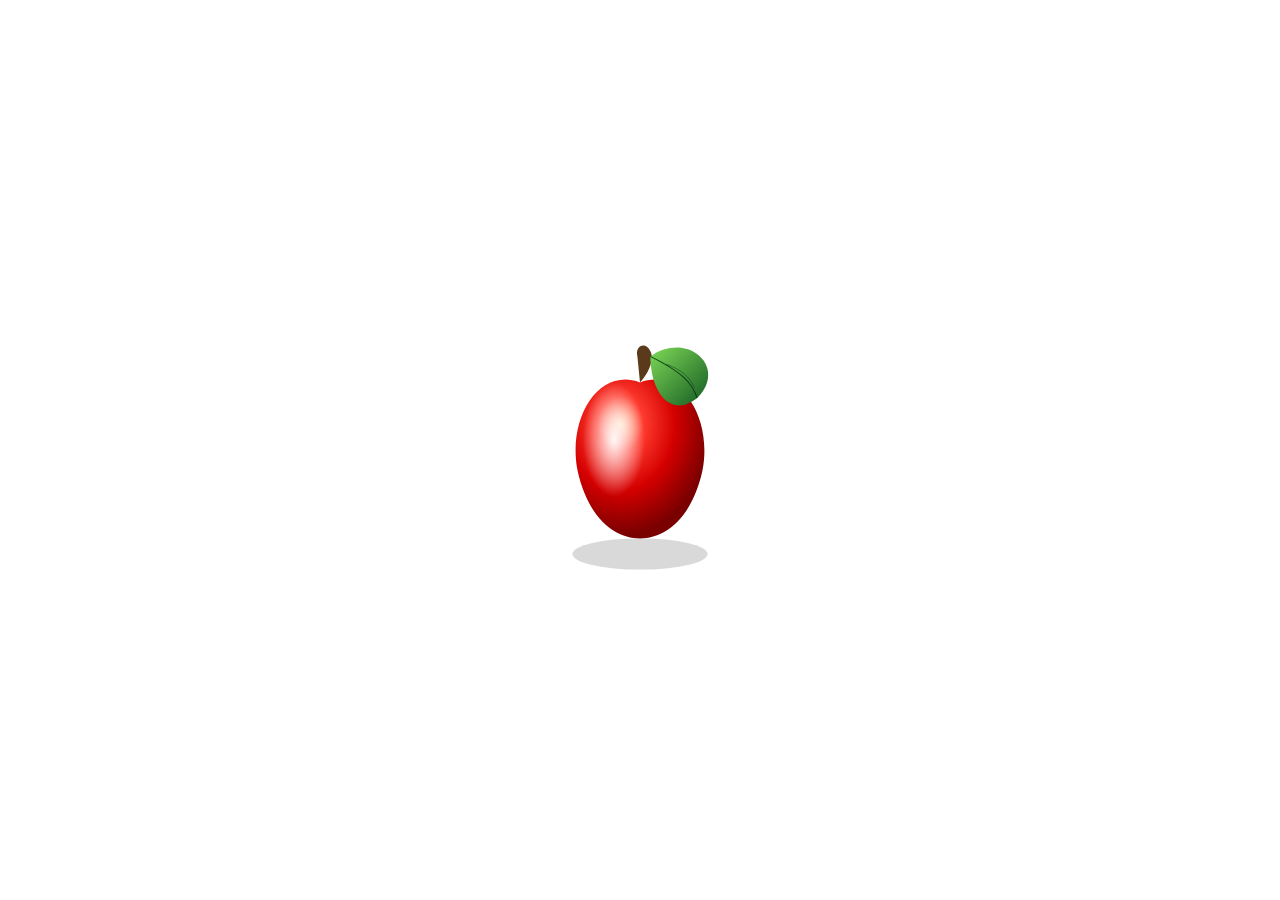
==== templates/index.html @ e96c5caf "First commit" ====
<!DOCTYPE html>
<html>
<head>
<title>Realistic Apple</title>
<style>
body{
    margin:0;
    height:100vh;
    background:white;
    display:flex;
    justify-content:center;
    align-items:center;
}
svg{
    width:260px;   /* 👈 size reduced */
}
</style>
</head>
<body>

<svg viewBox="0 0 500 600">

<defs>
<radialGradient id="appleGrad" cx="35%" cy="28%" r="70%">
  <stop offset="0%" stop-color="#ffd6b3"/>
  <stop offset="25%" stop-color="#ff3b2f"/>
  <stop offset="60%" stop-color="#d40000"/>
  <stop offset="100%" stop-color="#7a0000"/>
</radialGradient>

<radialGradient id="shineGrad">
  <stop offset="0%" stop-color="white" stop-opacity="0.95"/>
  <stop offset="100%" stop-color="white" stop-opacity="0"/>
</radialGradient>

<linearGradient id="leafGrad" x1="0%" y1="0%" x2="100%" y2="100%">
  <stop offset="0%" stop-color="#7ed957"/>
  <stop offset="100%" stop-color="#145a22"/>
</linearGradient>
</defs>

<!-- Shadow -->
<ellipse cx="250" cy="500" rx="130" ry="30"
fill="black" opacity="0.15"/>

<!-- Apple Body -->
<path d="
M250 170
C170 140 110 240 130 340
C150 430 200 470 250 470
C300 470 350 430 370 340
C390 240 330 140 250 170
Z"
fill="url(#appleGrad)"/>

<!-- Shine -->
<ellipse cx="200" cy="280" rx="60" ry="110"
fill="url(#shineGrad)"/>

<!-- Stem -->
<path d="
M245 120
C240 100 260 90 270 110
C280 130 260 160 250 170"
fill="#5a3a1b"/>

<!-- Leaf -->
<path d="
M270 120
C340 70 420 140 360 200
C310 240 270 190 270 120
Z"
fill="url(#leafGrad)"/>

<!-- Leaf veins -->
<path d="M270 120 C330 150 350 170 360 200"
stroke="#0e3d16" stroke-width="2" fill="none"/>

<path d="M300 135 C330 145 345 160 355 180"
stroke="#0e3d16" stroke-width="1" fill="none"/>

</svg>

</body>
</html>
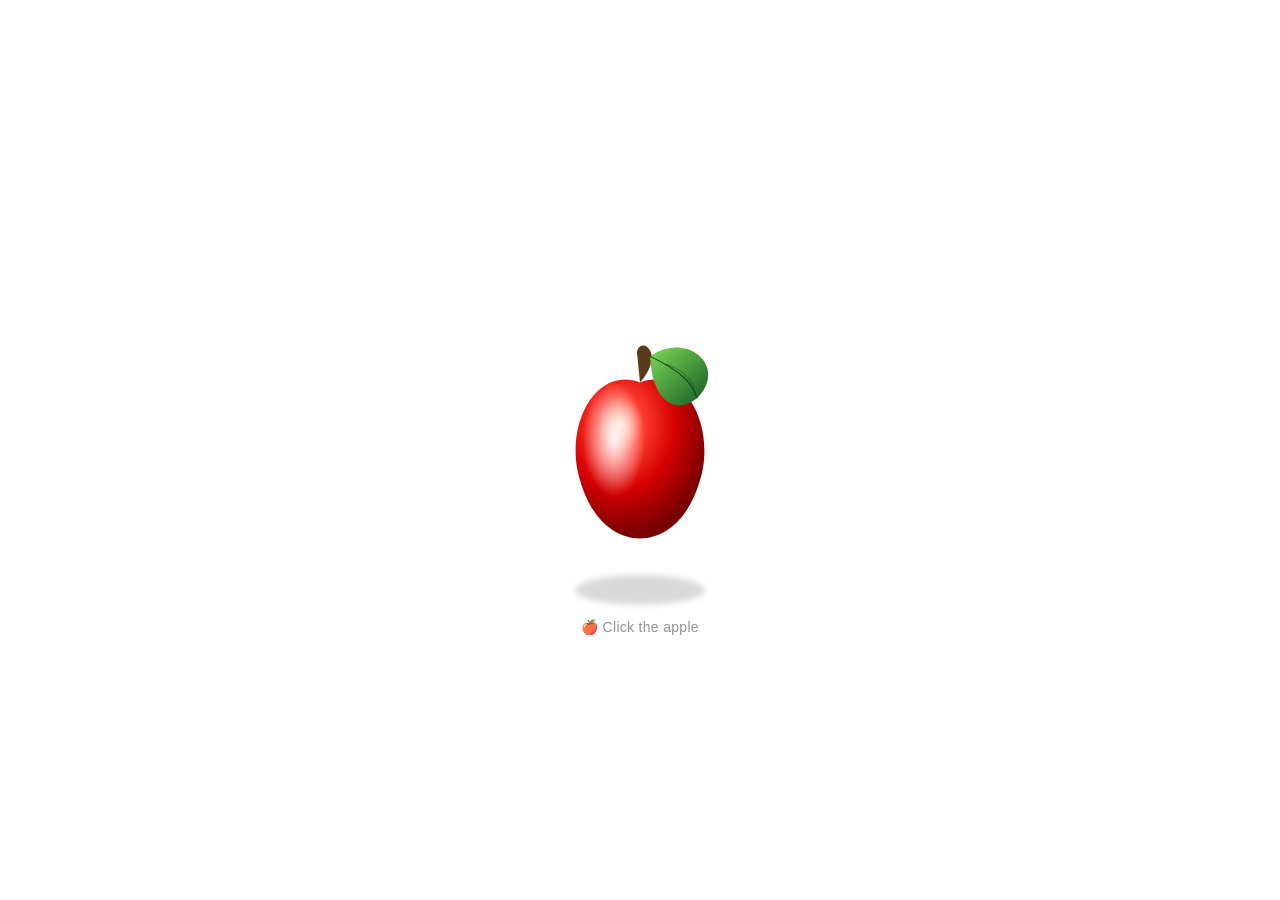
==== commit f6378df9: "Add interactive apple bounce animation" ====
--- a/templates/index.html
+++ b/templates/index.html
@@ -1,85 +1,463 @@
 <!DOCTYPE html>
 <html>
 <head>
+
 <title>Realistic Apple</title>
+
 <style>
+
 body{
     margin:0;
     height:100vh;
     background:white;
+
     display:flex;
     justify-content:center;
     align-items:center;
-}
-svg{
-    width:260px;   /* 👈 size reduced */
-}
+
+    font-family:Arial, sans-serif;
+}
+
+
+/* Main area */
+
+.apple-container{
+
+    width:260px;
+    height:360px;
+
+    display:flex;
+    justify-content:center;
+    align-items:center;
+
+    position:relative;
+
+    cursor:pointer;
+}
+
+
+/* Apple */
+
+#apple{
+
+    width:260px;
+
+    position:absolute;
+
+    z-index:2;
+
+}
+
+
+/* Shadow */
+
+#shadow{
+
+    position:absolute;
+
+    width:130px;
+    height:30px;
+
+    background:black;
+
+    opacity:0.15;
+
+    border-radius:50%;
+
+    bottom:25px;
+
+    filter:blur(3px);
+
+    z-index:1;
+}
+
+
+/* Hint */
+
+#hint{
+
+    position:absolute;
+
+    bottom:-5px;
+
+    font-size:14px;
+
+    color:#777;
+
+    letter-spacing:0.3px;
+
+    opacity:0.8;
+
+    transition:
+        opacity 0.3s ease,
+        transform 0.3s ease;
+
+}
+
+
+/* Hide hint after click */
+
+#hint.hide{
+
+    opacity:0;
+
+    transform:translateY(5px);
+
+}
+
+
+/* Apple movement */
+
+.apple-move{
+
+    animation:
+        appleBounce
+        0.7s
+        cubic-bezier(.25,.8,.25,1);
+
+}
+
+
+/* Shadow movement */
+
+.shadow-move{
+
+    animation:
+        shadowBounce
+        0.7s
+        cubic-bezier(.25,.8,.25,1);
+
+}
+
+
+/* Apple animation */
+
+@keyframes appleBounce{
+
+    0%{
+
+        transform:
+            translateY(0)
+            scaleX(1)
+            scaleY(1);
+
+    }
+
+    25%{
+
+        transform:
+            translateY(-18px)
+            scaleX(0.99)
+            scaleY(1.01);
+
+    }
+
+    55%{
+
+        transform:
+            translateY(-4px)
+            scaleX(1)
+            scaleY(1);
+
+    }
+
+    72%{
+
+        transform:
+            translateY(3px)
+            scaleX(1.015)
+            scaleY(0.985);
+
+    }
+
+    100%{
+
+        transform:
+            translateY(0)
+            scaleX(1)
+            scaleY(1);
+
+    }
+
+}
+
+
+/* Shadow animation */
+
+@keyframes shadowBounce{
+
+    0%{
+
+        transform:scaleX(1);
+
+        opacity:0.15;
+
+    }
+
+    25%{
+
+        transform:scaleX(0.72);
+
+        opacity:0.08;
+
+    }
+
+    55%{
+
+        transform:scaleX(0.92);
+
+        opacity:0.12;
+
+    }
+
+    72%{
+
+        transform:scaleX(1.08);
+
+        opacity:0.17;
+
+    }
+
+    100%{
+
+        transform:scaleX(1);
+
+        opacity:0.15;
+
+    }
+
+}
+
 </style>
+
 </head>
+
+
 <body>
 
-<svg viewBox="0 0 500 600">
-
-<defs>
-<radialGradient id="appleGrad" cx="35%" cy="28%" r="70%">
-  <stop offset="0%" stop-color="#ffd6b3"/>
-  <stop offset="25%" stop-color="#ff3b2f"/>
-  <stop offset="60%" stop-color="#d40000"/>
-  <stop offset="100%" stop-color="#7a0000"/>
-</radialGradient>
-
-<radialGradient id="shineGrad">
-  <stop offset="0%" stop-color="white" stop-opacity="0.95"/>
-  <stop offset="100%" stop-color="white" stop-opacity="0"/>
-</radialGradient>
-
-<linearGradient id="leafGrad" x1="0%" y1="0%" x2="100%" y2="100%">
-  <stop offset="0%" stop-color="#7ed957"/>
-  <stop offset="100%" stop-color="#145a22"/>
-</linearGradient>
-</defs>
-
-<!-- Shadow -->
-<ellipse cx="250" cy="500" rx="130" ry="30"
-fill="black" opacity="0.15"/>
-
-<!-- Apple Body -->
-<path d="
-M250 170
-C170 140 110 240 130 340
-C150 430 200 470 250 470
-C300 470 350 430 370 340
-C390 240 330 140 250 170
-Z"
-fill="url(#appleGrad)"/>
-
-<!-- Shine -->
-<ellipse cx="200" cy="280" rx="60" ry="110"
-fill="url(#shineGrad)"/>
-
-<!-- Stem -->
-<path d="
-M245 120
-C240 100 260 90 270 110
-C280 130 260 160 250 170"
-fill="#5a3a1b"/>
-
-<!-- Leaf -->
-<path d="
-M270 120
-C340 70 420 140 360 200
-C310 240 270 190 270 120
-Z"
-fill="url(#leafGrad)"/>
-
-<!-- Leaf veins -->
-<path d="M270 120 C330 150 350 170 360 200"
-stroke="#0e3d16" stroke-width="2" fill="none"/>
-
-<path d="M300 135 C330 145 345 160 355 180"
-stroke="#0e3d16" stroke-width="1" fill="none"/>
-
-</svg>
+
+<div class="apple-container">
+
+
+    <!-- Shadow -->
+
+    <div id="shadow"></div>
+
+
+    <!-- Apple -->
+
+    <svg
+        id="apple"
+        viewBox="0 0 500 600"
+    >
+
+        <defs>
+
+
+            <!-- Apple Gradient -->
+
+            <radialGradient
+                id="appleGrad"
+                cx="35%"
+                cy="28%"
+                r="70%"
+            >
+
+                <stop
+                    offset="0%"
+                    stop-color="#ffd6b3"
+                />
+
+                <stop
+                    offset="25%"
+                    stop-color="#ff3b2f"
+                />
+
+                <stop
+                    offset="60%"
+                    stop-color="#d40000"
+                />
+
+                <stop
+                    offset="100%"
+                    stop-color="#7a0000"
+                />
+
+            </radialGradient>
+
+
+            <!-- Shine -->
+
+            <radialGradient id="shineGrad">
+
+                <stop
+                    offset="0%"
+                    stop-color="white"
+                    stop-opacity="0.95"
+                />
+
+                <stop
+                    offset="100%"
+                    stop-color="white"
+                    stop-opacity="0"
+                />
+
+            </radialGradient>
+
+
+            <!-- Leaf -->
+
+            <linearGradient
+                id="leafGrad"
+                x1="0%"
+                y1="0%"
+                x2="100%"
+                y2="100%"
+            >
+
+                <stop
+                    offset="0%"
+                    stop-color="#7ed957"
+                />
+
+                <stop
+                    offset="100%"
+                    stop-color="#145a22"
+                />
+
+            </linearGradient>
+
+        </defs>
+
+
+        <!-- Apple Body -->
+
+        <path
+            d="
+            M250 170
+            C170 140 110 240 130 340
+            C150 430 200 470 250 470
+            C300 470 350 430 370 340
+            C390 240 330 140 250 170
+            Z
+            "
+            fill="url(#appleGrad)"
+        />
+
+
+        <!-- Shine -->
+
+        <ellipse
+            cx="200"
+            cy="280"
+            rx="60"
+            ry="110"
+            fill="url(#shineGrad)"
+        />
+
+
+        <!-- Stem -->
+
+        <path
+            d="
+            M245 120
+            C240 100 260 90 270 110
+            C280 130 260 160 250 170
+            "
+            fill="#5a3a1b"
+        />
+
+
+        <!-- Leaf -->
+
+        <path
+            d="
+            M270 120
+            C340 70 420 140 360 200
+            C310 240 270 190 270 120
+            Z
+            "
+            fill="url(#leafGrad)"
+        />
+
+
+        <!-- Leaf Vein -->
+
+        <path
+            d="
+            M270 120
+            C330 150 350 170 360 200
+            "
+            stroke="#0e3d16"
+            stroke-width="2"
+            fill="none"
+        />
+
+
+        <path
+            d="
+            M300 135
+            C330 145 345 160 355 180
+            "
+            stroke="#0e3d16"
+            stroke-width="1"
+            fill="none"
+        />
+
+    </svg>
+
+
+    <!-- User Hint -->
+
+    <div id="hint">
+        🍎 Click the apple
+    </div>
+
+
+</div>
+
+
+<script>
+
+const apple = document.getElementById("apple");
+
+const shadow = document.getElementById("shadow");
+
+const hint = document.getElementById("hint");
+
+
+apple.addEventListener("click", () => {
+
+
+    /* Hide hint */
+
+    hint.classList.add("hide");
+
+
+    /* Remove previous animation */
+
+    apple.classList.remove("apple-move");
+
+    shadow.classList.remove("shadow-move");
+
+
+    /* Restart animation */
+
+    void apple.offsetWidth;
+
+    void shadow.offsetWidth;
+
+
+    /* Start animation */
+
+    apple.classList.add("apple-move");
+
+    shadow.classList.add("shadow-move");
+
+});
+
+</script>
+
 
 </body>
 </html>
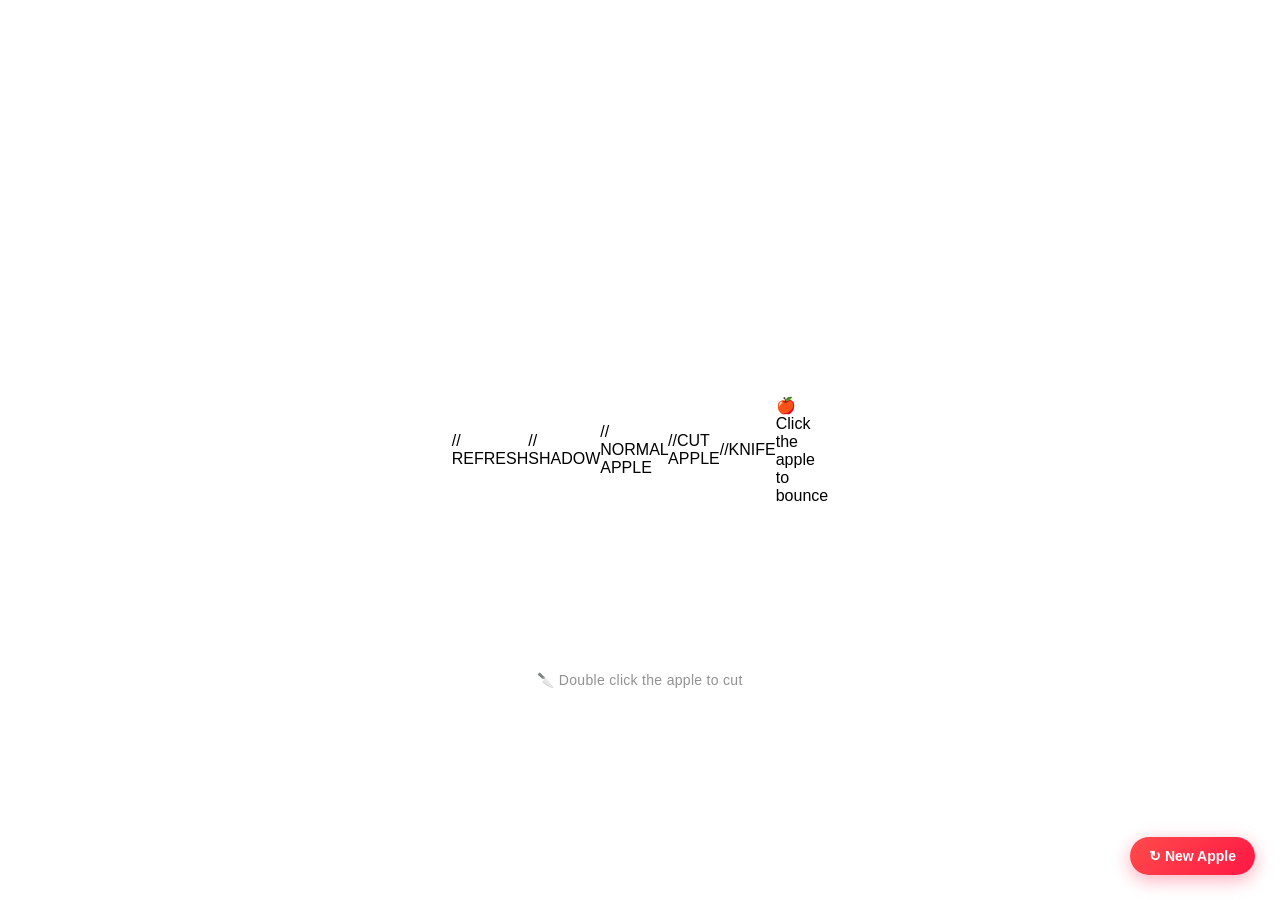
==== commit 12023cc5: "Improve apple cutting animation" ====
--- a/templates/index.html
+++ b/templates/index.html
@@ -1,336 +1,532 @@
 <!DOCTYPE html>
 <html>
 <head>
-
 <title>Realistic Apple</title>
-
 <style>
 
 body{
     margin:0;
     height:100vh;
     background:white;
-
     display:flex;
     justify-content:center;
     align-items:center;
-
-    font-family:Arial, sans-serif;
-}
-
-
-/* Main area */
+    font-family:Arial,sans-serif;
+    overflow:hidden;
+}
 
 .apple-container{
-
-    width:260px;
-    height:360px;
-
+    width:360px;
+    height:420px;
     display:flex;
     justify-content:center;
     align-items:center;
-
     position:relative;
-
+}
+
+#refreshBtn{
+    position:fixed;
+    right:25px;
+    bottom:25px;
+    padding:11px 19px;
+    border:none;
+    border-radius:25px;
+    background:linear-gradient(
+        135deg,
+        #ff4b4b,
+        #ff1744
+    );
+    color:white;
+    font-size:14px;
+    font-weight:bold;
     cursor:pointer;
-}
-
-
-/* Apple */
+    box-shadow:
+        0 5px 18px rgba(255,23,68,.35);
+    transition:
+        transform .2s ease,
+        box-shadow .2s ease;
+}
+
+#refreshBtn:hover{
+
+    transform:
+        translateY(-2px)
+        scale(1.04);
+    box-shadow:
+        0 7px 22px rgba(255,23,68,.45);
+}
+
+//   SHADOW
+
+#shadow{
+    position:absolute;
+    width:145px;
+    height:32px;
+    background:#777;
+    opacity:.18;
+    border-radius:50%;
+    bottom:27px;
+    filter:blur(5px);
+   z-index:1;
+}
+
+   //NORMAL APPLE
 
 #apple{
-
     width:260px;
-
     position:absolute;
-
-    z-index:2;
-
-}
-
-
-/* Shadow */
-
-#shadow{
-
-    position:absolute;
-
-    width:130px;
-    height:30px;
-
-    background:black;
-
-    opacity:0.15;
-
-    border-radius:50%;
-
-    bottom:25px;
-
-    filter:blur(3px);
-
-    z-index:1;
-}
-
-
-/* Hint */
-
-#hint{
-
-    position:absolute;
-
-    bottom:-5px;
-
-    font-size:14px;
-
-    color:#777;
-
-    letter-spacing:0.3px;
-
-    opacity:0.8;
-
+    z-index:5;
+    cursor:pointer;
     transition:
-        opacity 0.3s ease,
-        transform 0.3s ease;
-
-}
-
-
-/* Hide hint after click */
-
-#hint.hide{
-
-    opacity:0;
-
-    transform:translateY(5px);
-
-}
-
-
-/* Apple movement */
-
-.apple-move{
-
+        opacity .15s ease;
+}
+
+//   BOUNCE
+
+
+.apple-bounce{
     animation:
         appleBounce
-        0.7s
+        .7s
         cubic-bezier(.25,.8,.25,1);
-
-}
-
-
-/* Shadow movement */
-
-.shadow-move{
-
+}
+
+.shadow-bounce{
     animation:
         shadowBounce
-        0.7s
+        .7s
         cubic-bezier(.25,.8,.25,1);
-
-}
-
-
-/* Apple animation */
+}
 
 @keyframes appleBounce{
 
     0%{
-
         transform:
             translateY(0)
             scaleX(1)
             scaleY(1);
-
     }
 
     25%{
-
         transform:
             translateY(-18px)
-            scaleX(0.99)
+            scaleX(.99)
             scaleY(1.01);
-
     }
 
     55%{
-
         transform:
             translateY(-4px)
             scaleX(1)
             scaleY(1);
-
     }
 
     72%{
-
         transform:
             translateY(3px)
             scaleX(1.015)
-            scaleY(0.985);
-
+            scaleY(.985);
     }
 
     100%{
-
         transform:
             translateY(0)
             scaleX(1)
             scaleY(1);
-
-    }
-
-}
-
-
-/* Shadow animation */
+    }
+}
 
 @keyframes shadowBounce{
 
     0%{
-
         transform:scaleX(1);
-
-        opacity:0.15;
-
+        opacity:.18;
     }
 
     25%{
-
-        transform:scaleX(0.72);
-
-        opacity:0.08;
-
+        transform:scaleX(.72);
+        opacity:.08;
     }
 
     55%{
-
-        transform:scaleX(0.92);
-
-        opacity:0.12;
-
+        transform:scaleX(.92);
+        opacity:.13;
     }
 
     72%{
-
         transform:scaleX(1.08);
-
-        opacity:0.17;
-
+        opacity:.20;
     }
 
     100%{
-
         transform:scaleX(1);
-
-        opacity:0.15;
-
-    }
-
+        opacity:.18;
+    }
+}
+
+//   CUT APPLE
+
+#cutApple{
+    position:absolute;
+    width:260px;
+    z-index:4;
+    opacity:0;
+    pointer-events:none;
+}
+
+.apple-slice{
+
+    transform-box:fill-box;
+
+    transform-origin:center;
+
+}
+
+/* TOP */
+
+.slice-top-cut{
+    animation:
+        sliceTop
+        .65s
+        cubic-bezier(.2,.8,.2,1)
+        forwards;
+}
+
+/* SECOND */
+
+.slice-two-cut{
+
+    animation:
+        sliceTwo
+        .65s
+        cubic-bezier(.2,.8,.2,1)
+        forwards;
+}
+
+/* THIRD */
+.slice-three-cut{
+    animation:
+        sliceThree
+        .65s
+        cubic-bezier(.2,.8,.2,1)
+        forwards;
+}
+
+/* BOTTOM */
+
+.slice-bottom-cut{
+
+    animation:
+        sliceBottom
+        .65s
+        cubic-bezier(.2,.8,.2,1)
+        forwards;
+}
+
+@keyframes sliceTop{
+
+    from{
+        transform:
+            translate(0,0)
+            rotate(0);
+    }
+
+    to{
+        transform:
+            translate(4px,-20px)
+            rotate(1deg);
+    }
+}
+
+@keyframes sliceTwo{
+
+    from{
+        transform:
+            translate(0,0)
+            rotate(0);
+    }
+
+    to{
+        transform:
+            translate(-8px,-7px)
+            rotate(-1deg);
+    }
+}
+
+@keyframes sliceThree{
+
+    from{
+        transform:
+            translate(0,0)
+            rotate(0);
+    }
+
+    to{
+        transform:
+            translate(8px,7px)
+            rotate(1deg);
+    }
+}
+
+@keyframes sliceBottom{
+
+    from{
+        transform:
+            translate(0,0)
+            rotate(0);
+    }
+    to{
+        transform:
+            translate(-5px,20px)
+            rotate(-1deg);
+    }
+}
+
+// KNIFE
+
+#knife{
+
+    position:absolute;
+    width:250px;
+    height:100px;
+    left:-260px;
+    top:135px;
+    z-index:15;
+    pointer-events:none;
+    opacity:0;
+}
+
+.knife-cut{
+    animation:
+        knifeCut
+        1.8s
+        ease-in-out
+        forwards;
+}
+
+@keyframes knifeCut{
+
+    /* Start */
+
+    0%{
+        opacity:0;
+        transform:
+            translateX(0)
+            translateY(0);
+    }
+
+    /* First cut */
+
+    7%{
+        opacity:1;
+        transform:
+            translateX(0)
+            translateY(0);
+    }
+
+    22%{
+        opacity:1;
+        transform:
+            translateX(500px)
+            translateY(0);
+    }
+
+    27%{
+        opacity:0;
+        transform:
+            translateX(520px)
+            translateY(0);
+    }
+
+    /* Return for second cut */
+
+    30%{
+        opacity:0;
+        transform:
+            translateX(0)
+            translateY(55px);
+    }
+
+
+    35%{
+        opacity:1;
+        transform:
+            translateX(0)
+            translateY(55px);
+    }
+
+    /* Second cut */
+
+    50%{
+        opacity:1;
+        transform:
+            translateX(500px)
+            translateY(55px);
+    }
+
+    55%{
+        opacity:0;
+        transform:
+            translateX(520px)
+            translateY(55px);
+    }
+
+    /* Return for third cut */
+
+    58%{
+        opacity:0;
+        transform:
+            translateX(0)
+            translateY(110px);
+    }
+
+    63%{
+        opacity:1;
+        transform:
+            translateX(0)
+            translateY(110px);
+    }
+
+    /* Third cut */
+
+    80%{
+        opacity:1;
+        transform:
+            translateX(500px)
+            translateY(110px);
+    }
+
+    86%{
+        opacity:0;
+        transform:
+            translateX(520px)
+            translateY(110px);
+    }
+
+    100%{
+        opacity:0;
+        transform:
+            translateX(520px)
+            translateY(110px);
+    }
+}
+
+//NOTES
+
+#hint{
+    position:absolute;
+    bottom:-5px;
+    font-size:14px;
+    color:#777;
+    letter-spacing:.3px;
+    opacity:.8;
+    z-index:20;
+    transition:
+        opacity .3s ease;
+}
+
+#cutHint{
+    position:absolute;
+    bottom:-28px;
+    font-size:14px;
+    color:#777;
+    letter-spacing:.3px;
+    opacity:.8;
+    z-index:20;
+    transition:
+        opacity .3s ease;
+}
+
+.hide-note{
+    opacity:0 !important;
 }
 
 </style>
-
 </head>
-
-
 <body>
 
-
 <div class="apple-container">
 
-
-    <!-- Shadow -->
-
-    <div id="shadow"></div>
-
-
-    <!-- Apple -->
+    //   REFRESH
+    
+    <button id="refreshBtn">
+        ↻ New Apple
+    </button>
+
+    //
+    SHADOW
+
+         <div id="shadow"></div>
+
+    // NORMAL APPLE
 
     <svg
         id="apple"
-        viewBox="0 0 500 600"
-    >
+        viewBox="0 0 500 600">
 
         <defs>
 
-
-            <!-- Apple Gradient -->
+            <!-- APPLE -->
 
             <radialGradient
                 id="appleGrad"
                 cx="35%"
                 cy="28%"
-                r="70%"
-            >
+                r="70%">
 
                 <stop
                     offset="0%"
-                    stop-color="#ffd6b3"
-                />
-
-                <stop
-                    offset="25%"
-                    stop-color="#ff3b2f"
-                />
-
-                <stop
-                    offset="60%"
-                    stop-color="#d40000"
-                />
+                    stop-color="#ffd6b3"/>
+
+                <stop
+                    offset="22%"
+                    stop-color="#ff4a3d"/>
+
+                <stop
+                    offset="55%"
+                    stop-color="#e00000"/>
 
                 <stop
                     offset="100%"
-                    stop-color="#7a0000"
-                />
+                    stop-color="#760000"/>
 
             </radialGradient>
 
-
-            <!-- Shine -->
+            <!-- SHINE -->
 
             <radialGradient id="shineGrad">
 
                 <stop
                     offset="0%"
                     stop-color="white"
-                    stop-opacity="0.95"
-                />
+                    stop-opacity=".95"/>
 
                 <stop
                     offset="100%"
                     stop-color="white"
-                    stop-opacity="0"
-                />
+                    stop-opacity="0"/>
 
             </radialGradient>
 
-
-            <!-- Leaf -->
+            <!-- LEAF -->
 
             <linearGradient
                 id="leafGrad"
                 x1="0%"
                 y1="0%"
                 x2="100%"
-                y2="100%"
-            >
+                y2="100%">
 
                 <stop
                     offset="0%"
-                    stop-color="#7ed957"
-                />
+                    stop-color="#7ed957"/>
 
                 <stop
                     offset="100%"
-                    stop-color="#145a22"
-                />
+                    stop-color="#145a22" />
 
             </linearGradient>
-
         </defs>
-
-
-        <!-- Apple Body -->
 
         <path
             d="
@@ -344,19 +540,16 @@
             fill="url(#appleGrad)"
         />
 
-
-        <!-- Shine -->
+        <!-- SHINE -->
 
         <ellipse
-            cx="200"
-            cy="280"
-            rx="60"
-            ry="110"
-            fill="url(#shineGrad)"
-        />
-
-
-        <!-- Stem -->
+            cx="195"
+            cy="275"
+            rx="58"
+            ry="105"
+            fill="url(#shineGrad)"/>
+
+        <!--STEM -->
 
         <path
             d="
@@ -364,11 +557,9 @@
             C240 100 260 90 270 110
             C280 130 260 160 250 170
             "
-            fill="#5a3a1b"
-        />
-
-
-        <!-- Leaf -->
+            fill="#5a3a1b"/>
+
+        <!-- LEAF -->
 
         <path
             d="
@@ -377,11 +568,7 @@
             C310 240 270 190 270 120
             Z
             "
-            fill="url(#leafGrad)"
-        />
-
-
-        <!-- Leaf Vein -->
+            fill="url(#leafGrad)"/>
 
         <path
             d="
@@ -390,9 +577,7 @@
             "
             stroke="#0e3d16"
             stroke-width="2"
-            fill="none"
-        />
-
+            fill="none"/>
 
         <path
             d="
@@ -401,63 +586,530 @@
             "
             stroke="#0e3d16"
             stroke-width="1"
+            fill="none"/>
+
+    </svg>
+
+    //CUT APPLE
+
+    <svg
+        id="cutApple"
+        viewBox="0 0 500 600">
+
+        <defs>
+
+            <!-- APPLE GRADIENT -->
+
+            <radialGradient
+                id="cutAppleGrad"
+                cx="35%"
+                cy="28%"
+                r="70%">
+
+                <stop
+                    offset="0%"
+                    stop-color="#ffd6b3"/>
+
+                <stop
+                    offset="22%"
+                    stop-color="#ff4a3d"/>
+
+                <stop
+                    offset="55%"
+                    stop-color="#e00000"/>
+
+                <stop
+                    offset="100%"
+                    stop-color="#760000"/>
+
+            </radialGradient>
+
+            <!-- SHINE -->
+
+            <radialGradient id="cutShine">
+
+                <stop
+                    offset="0%"
+                    stop-color="white"
+                    stop-opacity=".75"
+                />
+
+                <stop
+                    offset="100%"
+                    stop-color="white"
+                    stop-opacity="0"
+                />
+
+            </radialGradient>
+
+            <!-- LEAF -->
+
+            <linearGradient
+                id="cutLeaf"
+                x1="0%"
+                y1="0%"
+                x2="100%"
+                y2="100%">
+
+                <stop
+                    offset="0%"
+                    stop-color="#7ed957"/>
+
+                <stop
+                    offset="100%"
+                    stop-color="#145a22" />
+
+            </linearGradient>
+
+            <!-- TOP SLICE -->
+
+            <clipPath id="topClip">
+                <path
+                    d="
+                    M250 165
+                    C205 145 160 160 135 205
+                    C115 240 112 260 116 285
+                    L384 285
+                    C388 250 380 215 350 185
+                    C320 155 280 150 250 165
+                    Z
+                    "
+                />
+
+            </clipPath>
+
+            <!-- SECOND SLICE -->
+
+            <clipPath id="secondClip">
+
+                <path
+                    d="
+                    M116 280
+                    C112 305 116 330 123 355
+                    L377 355
+                    C383 330 388 305 384 280
+                    Z
+                    "
+                />
+            </clipPath>
+
+            <!-- THIRD SLICE -->
+
+            <clipPath id="thirdClip">
+
+                <path
+                    d="
+                    M123 350
+                    C130 380 145 410 165 430
+                    L335 430
+                    C355 410 370 380 377 350
+                    Z
+                    "/>
+
+            </clipPath>
+            
+            <!-- BOTTOM SLICE -->
+
+            <clipPath id="bottomClip">
+                <path
+                    d="
+                    M165 425
+                    C185 455 215 470 250 470
+                    C285 470 315 455 335 425
+                    Z
+                    "/>
+            </clipPath>
+        </defs>
+
+        // TOP SLICE
+
+        <g
+            id="sliceTop"
+            class="apple-slice"
+            clip-path="url(#topClip)">
+
+            <path
+                d="
+                M250 170
+                C170 140 110 240 130 340
+                C150 430 200 470 250 470
+                C300 470 350 430 370 340
+                C390 240 330 140 250 170
+                Z
+                "
+                fill="url(#cutAppleGrad)"/>
+
+            <ellipse
+                cx="195"
+                cy="245"
+                rx="58"
+                ry="70"
+                fill="url(#cutShine)"
+            />
+        </g>
+
+        //SECOND SLICE
+        
+        <g
+            id="sliceTwo"
+            class="apple-slice"
+            clip-path="url(#secondClip)">
+
+            <path
+                d="
+                M250 170
+                C170 140 110 240 130 340
+                C150 430 200 470 250 470
+                C300 470 350 430 370 340
+                C390 240 330 140 250 170
+                Z
+                "
+                fill="url(#cutAppleGrad)"
+            />
+        </g>
+
+        //THIRD SLICE
+        
+        <g
+            id="sliceThree"
+            class="apple-slice"
+            clip-path="url(#thirdClip)">
+
+            <path
+                d="
+                M250 170
+                C170 140 110 240 130 340
+                C150 430 200 470 250 470
+                C300 470 350 430 370 340
+                C390 240 330 140 250 170
+                Z
+                "
+                fill="url(#cutAppleGrad)"
+            />
+        </g>
+
+        //BOTTOM SLICE
+
+        <g
+            id="sliceBottom"
+            class="apple-slice"
+            clip-path="url(#bottomClip)">
+
+            <path
+                d="
+                M250 170
+                C170 140 110 240 130 340
+                C150 430 200 470 250 470
+                C300 470 350 430 370 340
+                C390 240 330 140 250 170
+                Z
+                "
+                fill="url(#cutAppleGrad)"
+            />
+        </g>
+
+        //STEM
+        <path
+            d="
+            M245 120
+            C240 100 260 90 270 110
+            C280 130 260 160 250 170
+            "
+            fill="#5a3a1b"/>
+
+        //LEAF
+
+        <path
+            d="
+            M270 120
+            C340 70 420 140 360 200
+            C310 240 270 190 270 120
+            Z
+            "
+            fill="url(#cutLeaf)"/>
+
+        <path
+            d="
+            M270 120
+            C330 150 350 170 360 200
+            "
+            stroke="#0e3d16"
+            stroke-width="2"
+            fill="none"/>
+    </svg>
+
+    //KNIFE
+    <svg
+        id="knife"
+        viewBox="0 0 300 100">
+        <rect
+            x="5"
+            y="27"
+            width="75"
+            height="46"
+            rx="12"
+            fill="#272727"/>
+
+        <rect
+            x="15"
+            y="35"
+            width="55"
+            height="30"
+            rx="8"
+            fill="#704225"/>
+
+        <path
+            d="
+            M72 30
+            L285 30
+            L250 70
+            L72 70
+            Z
+            "
+            fill="#dfe4e8"
+            stroke="#555"
+            stroke-width="2"/>
+
+        <path
+            d="
+            M80 35
+            L275 35
+            L250 47
+            L80 47
+            Z
+            "
+            fill="white"
+            opacity=".8"/>
+
+        <path
+            d="
+            M72 70
+            L250 70
+            L285 30
+            "
             fill="none"
-        />
-
+            stroke="#999"
+            stroke-width="2" />
     </svg>
 
-
-    <!-- User Hint -->
-
     <div id="hint">
-        🍎 Click the apple
+        🍎 Click the apple to bounce
     </div>
 
+    <div id="cutHint">
+        🔪 Double click the apple to cut
+    </div>
 
 </div>
-
-
 <script>
 
-const apple = document.getElementById("apple");
-
-const shadow = document.getElementById("shadow");
-
-const hint = document.getElementById("hint");
-
-
-apple.addEventListener("click", () => {
-
-
-    /* Hide hint */
-
-    hint.classList.add("hide");
-
-
-    /* Remove previous animation */
-
-    apple.classList.remove("apple-move");
-
-    shadow.classList.remove("shadow-move");
-
-
-    /* Restart animation */
-
-    void apple.offsetWidth;
-
-    void shadow.offsetWidth;
-
-
-    /* Start animation */
-
-    apple.classList.add("apple-move");
-
-    shadow.classList.add("shadow-move");
-
-});
+//ELEMENTS
+
+const apple =
+    document.getElementById("apple");
+
+const shadow =
+    document.getElementById("shadow");
+
+const knife =
+    document.getElementById("knife");
+
+const cutApple =
+    document.getElementById("cutApple");
+
+const sliceTop =
+    document.getElementById("sliceTop");
+
+const sliceTwo =
+    document.getElementById("sliceTwo");
+
+const sliceThree =
+    document.getElementById("sliceThree");
+
+const sliceBottom =
+    document.getElementById("sliceBottom");
+
+const hint =
+    document.getElementById("hint");
+
+const cutHint =
+    document.getElementById("cutHint");
+
+const refreshBtn =
+    document.getElementById("refreshBtn");
+
+let isCut = false;
+
+let clickTimer = null;
+
+apple.addEventListener(
+    "click",
+    function(){
+
+        clearTimeout(clickTimer);
+
+        clickTimer = setTimeout(
+            function(){
+
+                if(isCut){
+                    return;
+                }
+
+                apple.classList.remove(
+                    "apple-bounce"
+                );
+
+                shadow.classList.remove(
+                    "shadow-bounce"
+                );
+
+                void apple.offsetWidth;
+
+                void shadow.offsetWidth;
+
+                apple.classList.add(
+                    "apple-bounce"
+                );
+
+                shadow.classList.add(
+                    "shadow-bounce"
+                );
+            },
+            220
+        );
+    }
+);
+
+apple.addEventListener(
+    "dblclick",
+    function(){
+
+        clearTimeout(clickTimer);
+
+        if(isCut){
+            return;
+        }
+
+        isCut = true;
+
+        hint.classList.add(
+            "hide-note"
+        );
+
+        cutHint.classList.add(
+            "hide-note"
+        );
+
+        apple.classList.remove(
+            "apple-bounce"
+        );
+
+        /* Start knife */
+
+        knife.classList.remove(
+            "knife-cut"
+        );
+
+        void knife.offsetWidth;
+
+        knife.classList.add(
+            "knife-cut"
+        );
+
+        setTimeout(
+            function(){
+
+                apple.style.opacity = "0";
+
+                cutApple.style.opacity = "1";
+
+                /* Animate 4 slices */
+
+                sliceTop.classList.add(
+                    "slice-top-cut"
+                );
+
+                sliceTwo.classList.add(
+                    "slice-two-cut"
+                );
+
+                sliceThree.classList.add(
+                    "slice-three-cut"
+                );
+
+                sliceBottom.classList.add(
+                    "slice-bottom-cut"
+                );
+            },
+            1650
+        );
+    }
+);
+
+// REFRESH
+
+refreshBtn.addEventListener(
+    "click",
+    function(){
+
+        clearTimeout(clickTimer);
+
+        /* Reset state */
+
+        isCut = false;
+
+        /* Show normal apple */
+
+        apple.style.opacity = "1";
+
+        cutApple.style.opacity = "0";
+
+        /* Reset knife */
+
+        knife.classList.remove(
+            "knife-cut"
+        );
+
+        /* Reset slices */
+
+        sliceTop.classList.remove(
+            "slice-top-cut"
+        );
+
+        sliceTwo.classList.remove(
+            "slice-two-cut"
+        );
+
+        sliceThree.classList.remove(
+            "slice-three-cut"
+        );
+
+        sliceBottom.classList.remove(
+            "slice-bottom-cut"
+        );
+
+        apple.classList.remove(
+            "apple-bounce"
+        );
+
+        shadow.classList.remove(
+            "shadow-bounce"
+        );
+
+        hint.classList.remove(
+            "hide-note"
+        );
+
+        cutHint.classList.remove(
+            "hide-note"
+        );
+
+        void apple.offsetWidth;
+        void cutApple.offsetWidth;
+        void knife.offsetWidth;
+    }
+);
 
 </script>
-
-
 </body>
 </html>
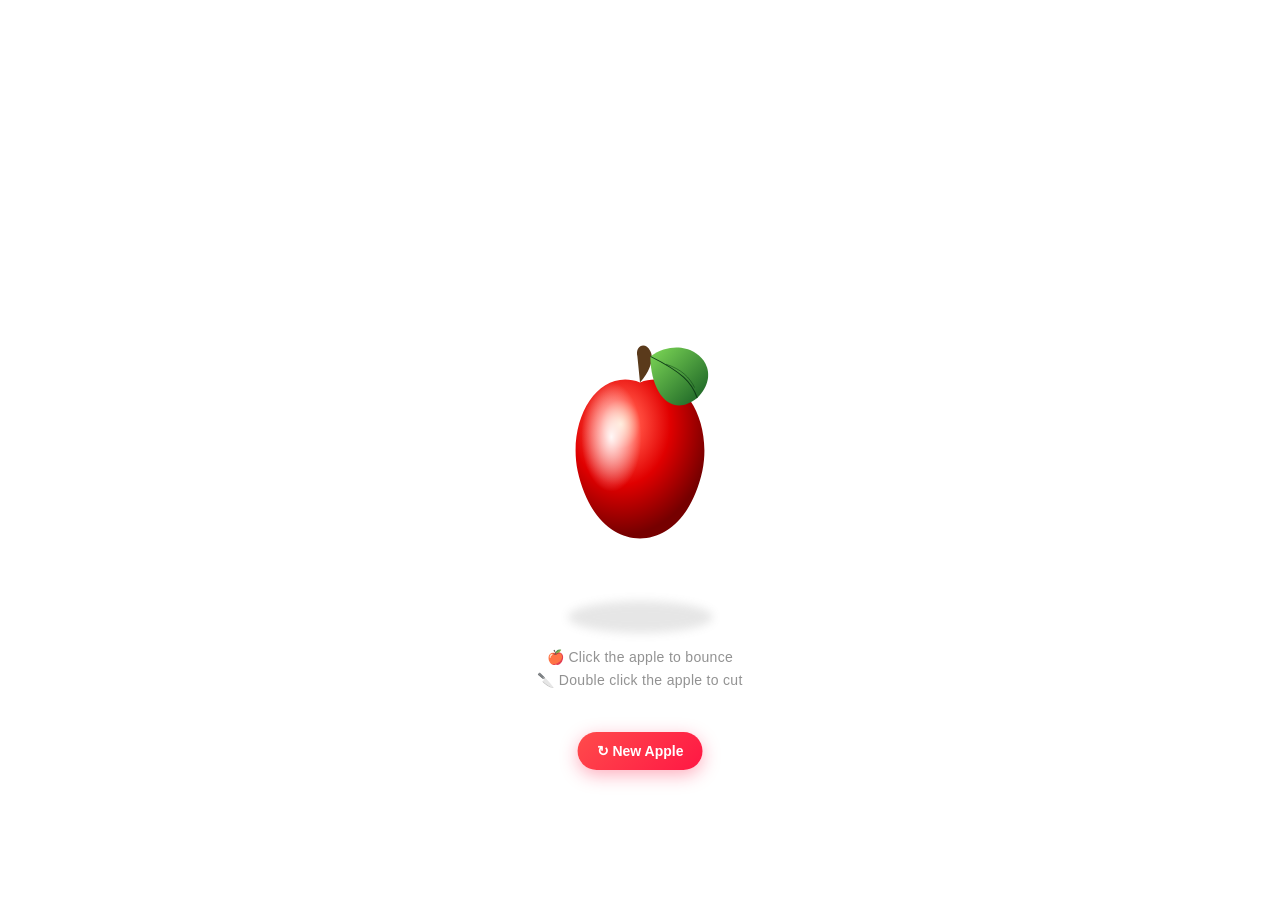
==== commit 63af41b0: "Adjust refresh button position" ====
--- a/templates/index.html
+++ b/templates/index.html
@@ -25,9 +25,10 @@
 }
 
 #refreshBtn{
-    position:fixed;
-    right:25px;
-    bottom:25px;
+    position:absolute;
+    left:50%;
+    bottom:-110px;
+    transform:translateX(-50%);
     padding:11px 19px;
     border:none;
     border-radius:25px;
@@ -48,15 +49,16 @@
 }
 
 #refreshBtn:hover{
-
     transform:
+        translateX(-50%)
         translateY(-2px)
         scale(1.04);
+
     box-shadow:
         0 7px 22px rgba(255,23,68,.45);
 }
 
-//   SHADOW
+/* SHADOW */
 
 #shadow{
     position:absolute;
@@ -70,7 +72,7 @@
    z-index:1;
 }
 
-   //NORMAL APPLE
+   /* NORMAL APPLE */
 
 #apple{
     width:260px;
@@ -81,8 +83,7 @@
         opacity .15s ease;
 }
 
-//   BOUNCE
-
+ /* BOUNCE */
 
 .apple-bounce{
     animation:
@@ -164,7 +165,7 @@
     }
 }
 
-//   CUT APPLE
+/*  CUT APPLE */
 
 #cutApple{
     position:absolute;
@@ -282,7 +283,7 @@
     }
 }
 
-// KNIFE
+/* KNIFE */
 
 #knife{
 
@@ -411,7 +412,7 @@
     }
 }
 
-//NOTES
+/* NOTES */
 
 #hint{
     position:absolute;
@@ -447,18 +448,11 @@
 
 <div class="apple-container">
 
-    //   REFRESH
-    
-    <button id="refreshBtn">
-        ↻ New Apple
-    </button>
-
-    //
-    SHADOW
+    <!-- SHADOW -->
 
          <div id="shadow"></div>
 
-    // NORMAL APPLE
+    <!--  NORMAL APPLE -->
 
     <svg
         id="apple"
@@ -590,7 +584,7 @@
 
     </svg>
 
-    //CUT APPLE
+    <!-- CUT APPLE -->
 
     <svg
         id="cutApple"
@@ -838,7 +832,7 @@
             fill="none"/>
     </svg>
 
-    //KNIFE
+    <!-- KNIFE -->
     <svg
         id="knife"
         viewBox="0 0 300 100">
@@ -900,6 +894,10 @@
         🔪 Double click the apple to cut
     </div>
 
+    <button id="refreshBtn">
+        ↻ New Apple
+    </button>
+
 </div>
 <script>
 
@@ -1046,7 +1044,7 @@
     }
 );
 
-// REFRESH
+//REFRESH
 
 refreshBtn.addEventListener(
     "click",
